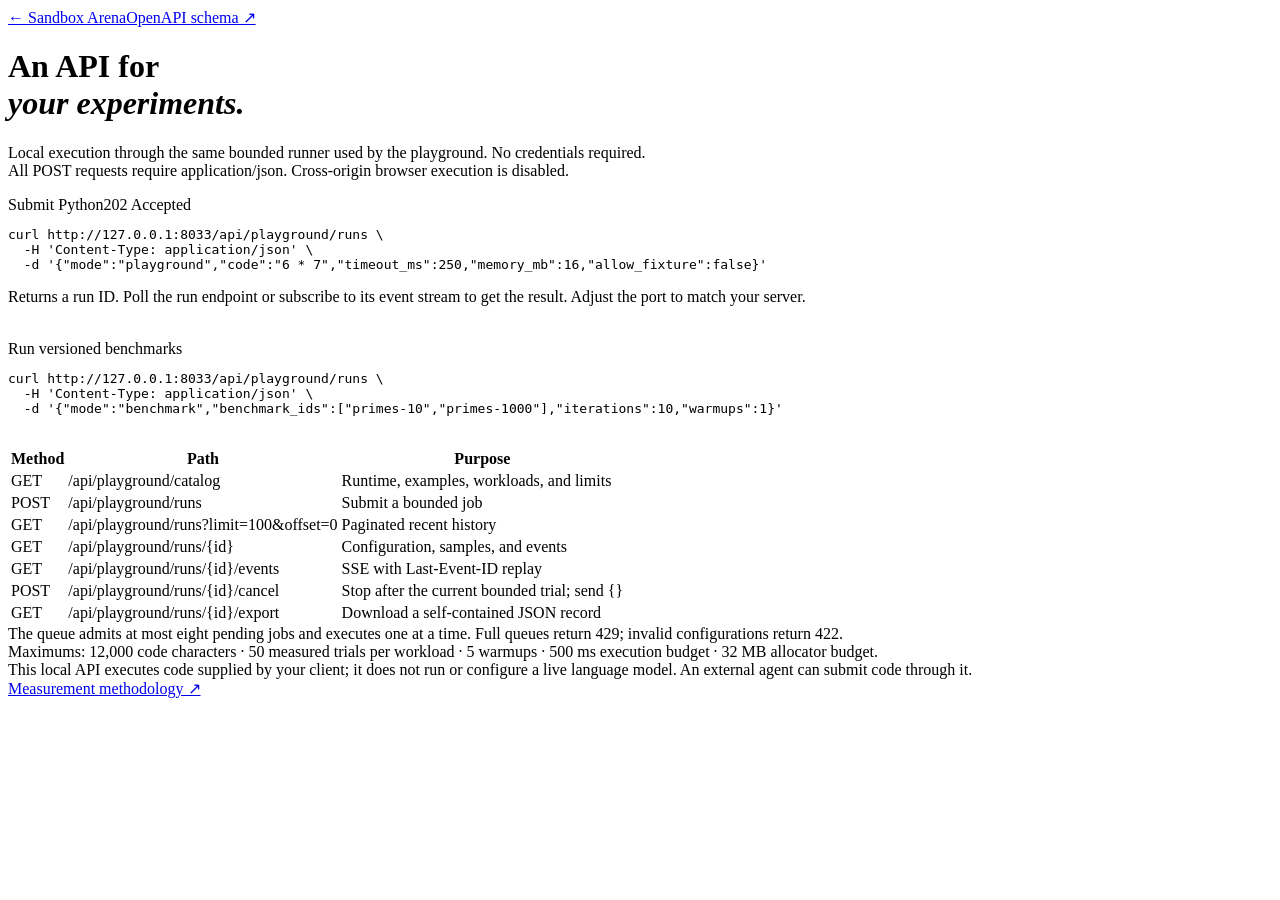
==== src/sandbox_arena/static/api.html @ 2e9046be "feat: establish Sandbox Arena as a standalone public workbench" ====
<!doctype html>
<html lang="en">
  <head>
    <meta charset="utf-8" />
    <meta name="viewport" content="width=device-width,initial-scale=1" />
    <title>Execution API · Sandbox Arena</title>
    <link rel="icon" href="/static/mark.svg" />
    <link rel="stylesheet" href="/static/playground.css" />
  </head>
  <body>
    <main>
      <div class="topbar">
        <a href="/">← Sandbox Arena</a
        ><a href="/openapi.json">OpenAPI schema ↗</a>
      </div>
      <div class="page-intro">
        <h1>An API for<br /><em>your experiments.</em></h1>
        <p>
          Local execution through the same bounded runner used by the
          playground. No credentials required.<br />All POST requests require
          application/json. Cross-origin browser execution is disabled.
        </p>
      </div>
      <section class="panel">
        <div class="panel-heading">
          <span class="panel-title">Submit Python</span
          ><span class="tag">202 Accepted</span>
        </div>
        <div class="result-content">
          <pre>
curl http://127.0.0.1:8033/api/playground/runs \
  -H 'Content-Type: application/json' \
  -d '{"mode":"playground","code":"6 * 7","timeout_ms":250,"memory_mb":16,"allow_fixture":false}'</pre
          >
          <p class="report-note">
            Returns a run ID. Poll the run endpoint or subscribe to its event
            stream to get the result. Adjust the port to match your server.
          </p>
        </div>
      </section>
      <br />
      <section class="panel">
        <div class="panel-heading">
          <span class="panel-title">Run versioned benchmarks</span>
        </div>
        <div class="result-content">
          <pre>
curl http://127.0.0.1:8033/api/playground/runs \
  -H 'Content-Type: application/json' \
  -d '{"mode":"benchmark","benchmark_ids":["primes-10","primes-1000"],"iterations":10,"warmups":1}'</pre
          >
        </div>
      </section>
      <br />
      <section class="panel">
        <table>
          <thead>
            <tr>
              <th>Method</th>
              <th>Path</th>
              <th>Purpose</th>
            </tr>
          </thead>
          <tbody>
            <tr>
              <td>GET</td>
              <td>/api/playground/catalog</td>
              <td>Runtime, examples, workloads, and limits</td>
            </tr>
            <tr>
              <td>POST</td>
              <td>/api/playground/runs</td>
              <td>Submit a bounded job</td>
            </tr>
            <tr>
              <td>GET</td>
              <td>/api/playground/runs?limit=100&amp;offset=0</td>
              <td>Paginated recent history</td>
            </tr>
            <tr>
              <td>GET</td>
              <td>/api/playground/runs/{id}</td>
              <td>Configuration, samples, and events</td>
            </tr>
            <tr>
              <td>GET</td>
              <td>/api/playground/runs/{id}/events</td>
              <td>SSE with Last-Event-ID replay</td>
            </tr>
            <tr>
              <td>POST</td>
              <td>/api/playground/runs/{id}/cancel</td>
              <td>Stop after the current bounded trial; send {}</td>
            </tr>
            <tr>
              <td>GET</td>
              <td>/api/playground/runs/{id}/export</td>
              <td>Download a self-contained JSON record</td>
            </tr>
          </tbody>
        </table>
      </section>
      <div class="method-footer">
        The queue admits at most eight pending jobs and executes one at a time.
        Full queues return 429; invalid configurations return 422.<br />Maximums:
        12,000 code characters · 50 measured trials per workload · 5 warmups ·
        500 ms execution budget · 32 MB allocator budget.<br />This local API
        executes code supplied by your client; it does not run or configure a
        live language model. An external agent can submit code through it.<br /><a
          href="/#methodology"
          >Measurement methodology ↗</a
        >
      </div>
    </main>
  </body>
</html>
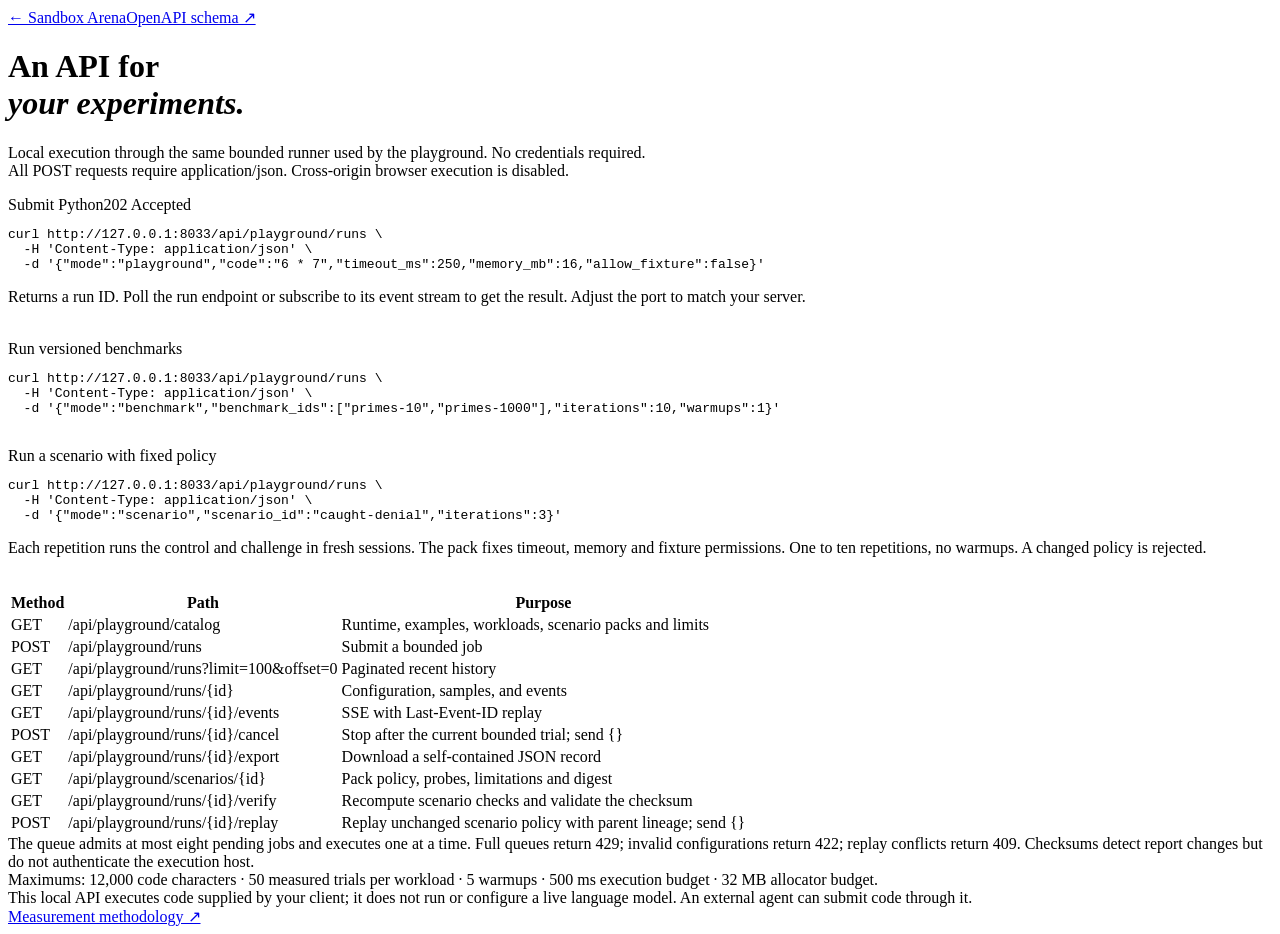
==== commit 39058d6c: "docs(api): document scenario submission, verification and replay endpoints" ====
--- a/src/sandbox_arena/static/api.html
+++ b/src/sandbox_arena/static/api.html
@@ -53,6 +53,24 @@
       </section>
       <br />
       <section class="panel">
+        <div class="panel-heading">
+          <span class="panel-title">Run a scenario with fixed policy</span>
+        </div>
+        <div class="result-content">
+          <pre>
+curl http://127.0.0.1:8033/api/playground/runs \
+  -H 'Content-Type: application/json' \
+  -d '{"mode":"scenario","scenario_id":"caught-denial","iterations":3}'</pre
+          >
+          <p class="report-note">
+            Each repetition runs the control and challenge in fresh sessions.
+            The pack fixes timeout, memory and fixture permissions. One to ten
+            repetitions, no warmups. A changed policy is rejected.
+          </p>
+        </div>
+      </section>
+      <br />
+      <section class="panel">
         <table>
           <thead>
             <tr>
@@ -65,7 +83,7 @@
             <tr>
               <td>GET</td>
               <td>/api/playground/catalog</td>
-              <td>Runtime, examples, workloads, and limits</td>
+              <td>Runtime, examples, workloads, scenario packs and limits</td>
             </tr>
             <tr>
               <td>POST</td>
@@ -97,17 +115,35 @@
               <td>/api/playground/runs/{id}/export</td>
               <td>Download a self-contained JSON record</td>
             </tr>
+            <tr>
+              <td>GET</td>
+              <td>/api/playground/scenarios/{id}</td>
+              <td>Pack policy, probes, limitations and digest</td>
+            </tr>
+            <tr>
+              <td>GET</td>
+              <td>/api/playground/runs/{id}/verify</td>
+              <td>Recompute scenario checks and validate the checksum</td>
+            </tr>
+            <tr>
+              <td>POST</td>
+              <td>/api/playground/runs/{id}/replay</td>
+              <td>
+                Replay unchanged scenario policy with parent lineage; send {}
+              </td>
+            </tr>
           </tbody>
         </table>
       </section>
       <div class="method-footer">
         The queue admits at most eight pending jobs and executes one at a time.
-        Full queues return 429; invalid configurations return 422.<br />Maximums:
-        12,000 code characters · 50 measured trials per workload · 5 warmups ·
-        500 ms execution budget · 32 MB allocator budget.<br />This local API
-        executes code supplied by your client; it does not run or configure a
-        live language model. An external agent can submit code through it.<br /><a
-          href="/#methodology"
+        Full queues return 429; invalid configurations return 422; replay
+        conflicts return 409. Checksums detect report changes but do not
+        authenticate the execution host.<br />Maximums: 12,000 code characters ·
+        50 measured trials per workload · 5 warmups · 500 ms execution budget ·
+        32 MB allocator budget.<br />This local API executes code supplied by
+        your client; it does not run or configure a live language model. An
+        external agent can submit code through it.<br /><a href="/#methodology"
           >Measurement methodology ↗</a
         >
       </div>
